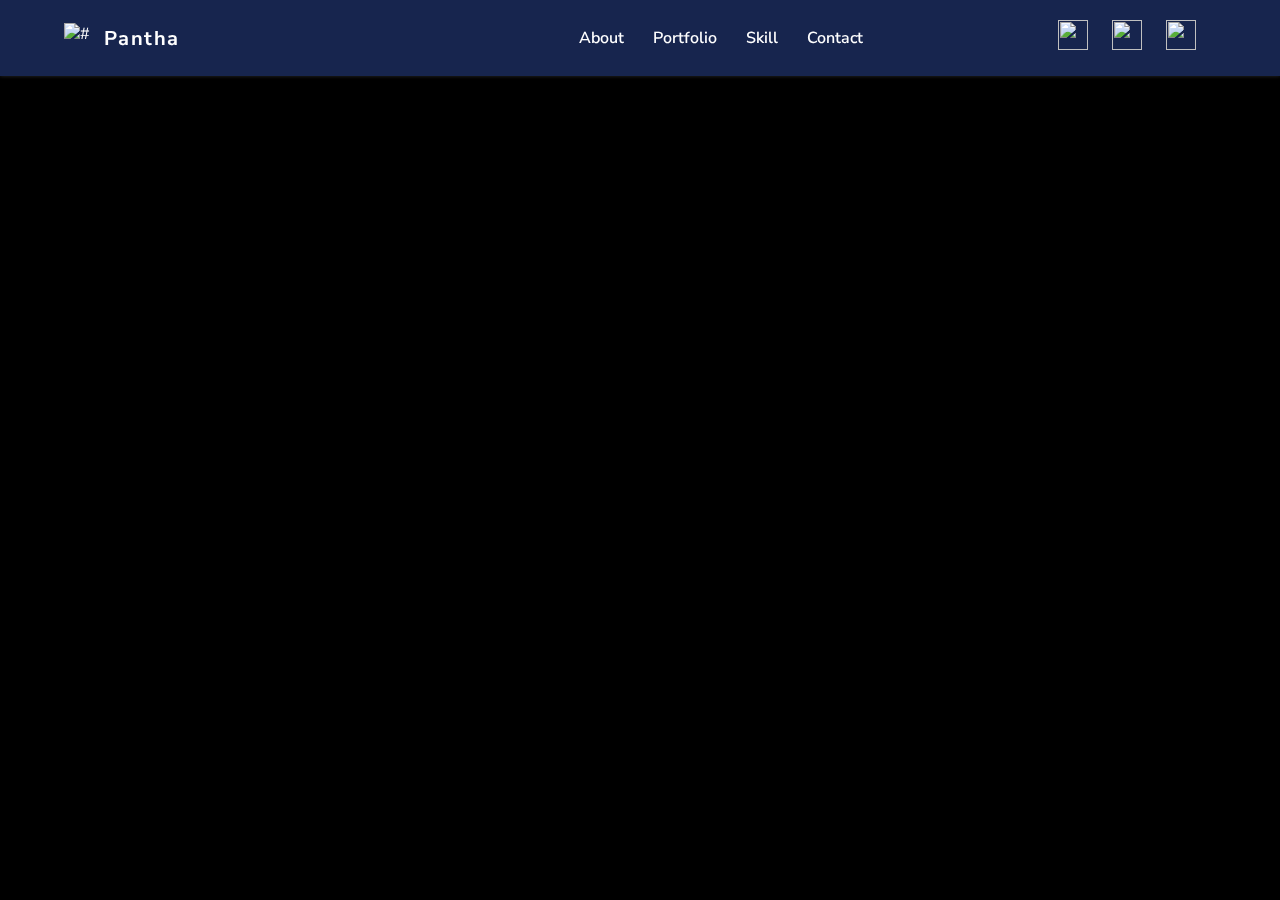
==== index.html @ 3250f6f9 "first commit" ====
<!DOCTYPE html>
<html lang="en">
  <head>
    <meta charset="UTF-8" />
    <meta http-equiv="X-UA-Compatible" content="IE=edge" />
    <meta name="viewport" content="width=device-width, initial-scale=1.0" />
    <title>Portfolio</title>
    <link rel="stylesheet" href="./style.css" />
    <!--- Google Fonts -->
    <link
      href="https://fonts.googleapis.com/css2?family=Nunito+Sans:wght@400;600;700;800&display=swap"
      rel="stylesheet"
    />
  </head>
  <body>
    <!-- <div class="social-link">
      Lorem ipsum dolor sit amet consectetur, adipisicing elit. Quas, quidem
      quasi. Vel similique, ex eaque saepe voluptas sequi. Voluptatum
      dignissimos enim, voluptates quae consequuntur nobis vero atque doloremque
      voluptate eveniet.
    </div> -->
    <div class="navbar">
      <div class="container navbar-box">
        <div class="logo">
          <a href="index.html"
            ><img
              src="https://cdn-icons-png.flaticon.com/512/3800/3800024.png"
              alt="#"
            />
            <p>Pantha</p></a
          >
        </div>
        <div class="nav-menu">
          <li><a href="#">About</a></li>
          <li><a href="#">Portfolio</a></li>
          <li><a href="#">Skill</a></li>
          <li><a href="#">Contact</a></li>
        </div>
        <div class="social-link">
          <li>
            <a href="#"
              ><img
                src="https://cdn-icons-png.flaticon.com/128/2168/2168281.png"
            /></a>
          </li>
          <li>
            <a href="#">
              <img
                src="https://cdn-icons-png.flaticon.com/128/1384/1384015.png"
            /></a>
          </li>
          <li>
            <a href="#">
              <img
                src="https://cdn-icons-png.flaticon.com/128/733/733635.png"
              />
            </a>
          </li>
        </div>
      </div>
    </div>
  </body>
</html>
---- style.css ----
* {
  margin: 0px;
  padding: 0px;
}
body {
  box-sizing: border-box;
  font-family: "Nunito Sans", sans-serif;
  background-color: #000;
  /* color: #fff; */
}
li {
  list-style: none;
}
a {
  text-decoration: none;
}
.container {
  width: 90%;
  margin: 0px auto;
}

/* Social Link*/
/* .social-link {
  width: 100%;
  background: #222222;
  border-bottom: 2px solid #505050;
  border-top: 2px solid #505050;
  color: #fff;
} */

/* Navbar CSS */
.navbar {
  background: #17254e;
  box-shadow: 0px 0px 4px 0px #2b2a2a;
  padding: 20px 0px;
  width: 100%;
  position: fixed;
}
.navbar-box {
  display: flex;
  justify-content: space-between;
  align-items: center;
}
.logo {
  width: 30%;
}
.logo a {
  display: flex;
  align-items: center;
  color: #ffffff;
}
.logo p {
  font-size: 20px;
  font-weight: 700;
  letter-spacing: 0.07em;
}
.logo img {
  height: 30px;
  width: 30px;
  margin-right: 10px;
}
.nav-menu > li {
  display: inline-block;
  margin-right: 25px;
}

.nav-menu > li > a {
  font-size: 16px;
  font-weight: 600;
  color: #ffffff;
}

.nav-menu > li > a:hover {
  border-bottom: 2px solid tomato;
}

.social-link > li {
  display: inline-block;
}
.social-link > li > a > img {
  height: 30px;
  width: 30px;
  margin-right: 20px;
}
.social-link > li > a:hover > img {
  transform: rotate(360deg);
  transition: 850ms;
}
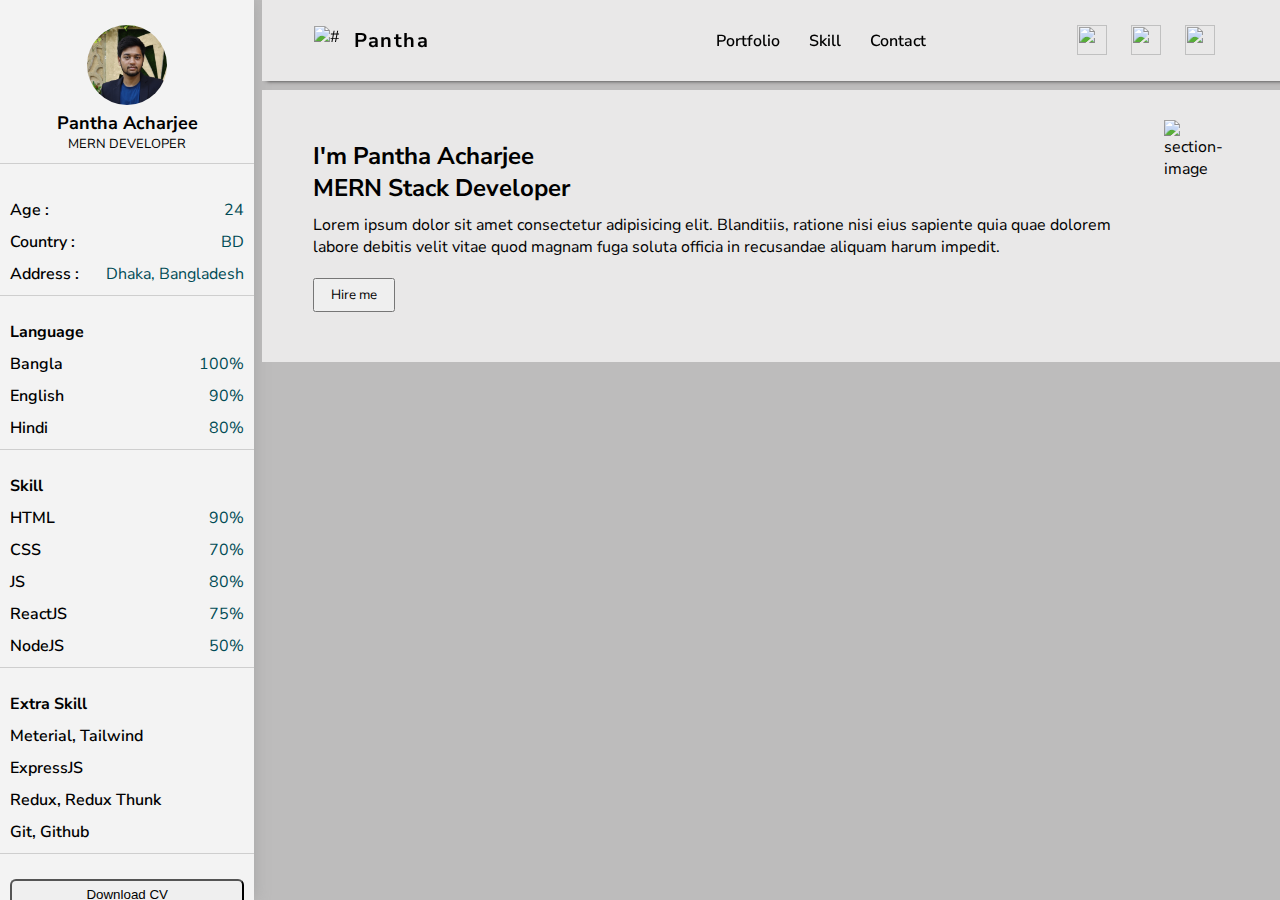
==== commit c50e5270: "first commit" ====
--- a/index.html
+++ b/index.html
@@ -5,6 +5,11 @@
     <meta http-equiv="X-UA-Compatible" content="IE=edge" />
     <meta name="viewport" content="width=device-width, initial-scale=1.0" />
     <title>Portfolio</title>
+    <link
+      rel="icon"
+      type="image/x-icon"
+      href="https://cdn-icons-png.flaticon.com/512/3800/3800024.png"
+    />
     <link rel="stylesheet" href="./style.css" />
     <!--- Google Fonts -->
     <link
@@ -13,49 +18,136 @@
     />
   </head>
   <body>
-    <!-- <div class="social-link">
-      Lorem ipsum dolor sit amet consectetur, adipisicing elit. Quas, quidem
-      quasi. Vel similique, ex eaque saepe voluptas sequi. Voluptatum
-      dignissimos enim, voluptates quae consequuntur nobis vero atque doloremque
-      voluptate eveniet.
-    </div> -->
-    <div class="navbar">
-      <div class="container navbar-box">
-        <div class="logo">
-          <a href="index.html"
-            ><img
-              src="https://cdn-icons-png.flaticon.com/512/3800/3800024.png"
-              alt="#"
-            />
-            <p>Pantha</p></a
-          >
+    <div class="body">
+      <div class="sidebar">
+        <div class="sidebar-logo">
+          <img src="pantha.jpg" alt="my-logo" />
+          <h3>Pantha Acharjee</h3>
+          <p>MERN DEVELOPER</p>
         </div>
-        <div class="nav-menu">
-          <li><a href="#">About</a></li>
-          <li><a href="#">Portfolio</a></li>
-          <li><a href="#">Skill</a></li>
-          <li><a href="#">Contact</a></li>
-        </div>
-        <div class="social-link">
+        <div>
           <li>
-            <a href="#"
-              ><img
-                src="https://cdn-icons-png.flaticon.com/128/2168/2168281.png"
-            /></a>
+            <p>Age :</p>
+            <span>24</span>
           </li>
           <li>
-            <a href="#">
-              <img
-                src="https://cdn-icons-png.flaticon.com/128/1384/1384015.png"
-            /></a>
+            <p>Country :</p>
+            <span>BD</span>
           </li>
           <li>
-            <a href="#">
+            <p>Address :</p>
+            <span>Dhaka, Bangladesh</span>
+          </li>
+        </div>
+        <div>
+          <h4>Language</h4>
+          <li>
+            <p>Bangla</p>
+            <span>100%</span>
+          </li>
+          <li>
+            <p>English</p>
+            <span>90%</span>
+          </li>
+          <li>
+            <p>Hindi</p>
+            <span>80%</span>
+          </li>
+        </div>
+        <div>
+          <h4>Skill</h4>
+          <li>
+            <p>HTML</p>
+            <span>90%</span>
+          </li>
+          <li>
+            <p>CSS</p>
+            <span>70%</span>
+          </li>
+          <li>
+            <p>JS</p>
+            <span>80%</span>
+          </li>
+          <li>
+            <p>ReactJS</p>
+            <span>75%</span>
+          </li>
+          <li>
+            <p>NodeJS</p>
+            <span>50%</span>
+          </li>
+        </div>
+        <div>
+          <h4>Extra Skill</h4>
+          <li>Meterial, Tailwind</li>
+          <li>ExpressJS</li>
+          <li>Redux, Redux Thunk</li>
+          <li>Git, Github</li>
+        </div>
+        <div>
+          <button>Download CV</button>
+        </div>
+      </div>
+      <div class="content">
+        <div class="navbar">
+          <div class="container navbar-box">
+            <div class="logo">
+              <a href="index.html"
+                ><img
+                  src="https://cdn-icons-png.flaticon.com/512/3800/3800024.png"
+                  alt="#"
+                />
+                <p>Pantha</p></a
+              >
+            </div>
+            <div class="nav-menu">
+              <li><a href="#">Portfolio</a></li>
+              <li><a href="#">Skill</a></li>
+              <li><a href="#">Contact</a></li>
+            </div>
+            <div class="social-link">
+              <li>
+                <a href="#"
+                  ><img
+                    src="https://cdn-icons-png.flaticon.com/128/2168/2168281.png"
+                /></a>
+              </li>
+              <li>
+                <a href="#">
+                  <img
+                    src="https://cdn-icons-png.flaticon.com/128/1384/1384015.png"
+                /></a>
+              </li>
+              <li>
+                <a href="#">
+                  <img
+                    src="https://cdn-icons-png.flaticon.com/128/733/733635.png"
+                  />
+                </a>
+              </li>
+            </div>
+          </div>
+        </div>
+        <div class="hero-section">
+          <div class="container hero-section-box">
+            <div class="hero-section-left">
+              <h2>I'm Pantha Acharjee</h2>
+              <h2>MERN Stack Developer</h2>
+              <p>
+                Lorem ipsum dolor sit amet consectetur adipisicing elit.
+                Blanditiis, ratione nisi eius sapiente quia quae dolorem labore
+                debitis velit vitae quod magnam fuga soluta officia in
+                recusandae aliquam harum impedit.
+              </p>
+              <button>Hire me</button>
+            </div>
+            <div class="hero-section-right">
               <img
-                src="https://cdn-icons-png.flaticon.com/128/733/733635.png"
+                src="file:///C:/Users/DCL/Downloads/undraw_learning_sketching_nd4f.svg"
+                alt="section-image"
               />
-            </a>
-          </li>
+            </div>
+          </div>
         </div>
       </div>
     </div>
--- a/style.css
+++ b/style.css
@@ -5,7 +5,8 @@
 body {
   box-sizing: border-box;
   font-family: "Nunito Sans", sans-serif;
-  background-color: #000;
+  background: #bdbcbc;
+
   /* color: #fff; */
 }
 li {
@@ -13,28 +14,101 @@
 }
 a {
   text-decoration: none;
+}
+
+::-webkit-scrollbar {
+  width: 6px;
+  /* padding: 0px 10px; */
+  z-index: 111111111;
+}
+
+/* Track */
+::-webkit-scrollbar-track {
+  background-color: none;
+}
+
+/* Handle */
+::-webkit-scrollbar-thumb {
+  background-color: none;
+  border-radius: 5px;
 }
 .container {
   width: 90%;
   margin: 0px auto;
 }
 
-/* Social Link*/
-/* .social-link {
+.body {
+  display: flex;
+  justify-content: space-between;
+}
+.sidebar {
+  width: 20%;
+  background: #f3f3f3;
+  height: 100vh;
+  /* position: fixed; */
+  top: 0px;
+  left: 0px;
+  overflow-y: auto;
+  box-shadow: 0px 0px 15px 0px #a5a5a5;
+  margin-right: 8px;
+}
+.content {
+  width: 80%;
+  /* position: relative; */
+  /* background: #17254e; */
+  overflow-y: auto;
+  height: 100vh;
+}
+
+/* Sidebar CSS */
+.sidebar-logo {
+  text-align: center;
+}
+.sidebar-logo > img {
+  height: 80px;
+  width: 80px;
+  border-radius: 50%;
+}
+.sidebar-logo > h3 {
+  font-size: 18px;
+}
+.sidebar-logo > p {
+  font-size: 13px;
+}
+.sidebar > div {
+  margin-top: 15px;
+  border-bottom: 1px solid #cecece;
+  padding: 10px;
+}
+.sidebar > div > li {
+  display: flex;
+  justify-content: space-between;
+  align-items: center;
+  margin-top: 10px;
+  font-weight: 600;
+}
+.sidebar > div > li > span {
+  font-weight: 400 !important;
+  color: rgb(0, 75, 85);
+}
+.sidebar > div > button {
   width: 100%;
-  background: #222222;
-  border-bottom: 2px solid #505050;
-  border-top: 2px solid #505050;
-  color: #fff;
-} */
-
+  padding: 6px 0px;
+  border-radius: 6px;
+  cursor: pointer;
+}
+.sidebar > div > button:hover {
+  background-color: rgb(0, 255, 221);
+}
 /* Navbar CSS */
 .navbar {
-  background: #17254e;
-  box-shadow: 0px 0px 4px 0px #2b2a2a;
+  background: #e9e8e8;
+  box-shadow: 5px 0px 4px 0px #2b2a2a;
   padding: 20px 0px;
-  width: 100%;
+  width: 80%;
   position: fixed;
+  color: #000;
+  z-index: 11111111;
 }
 .navbar-box {
   display: flex;
@@ -47,7 +121,7 @@
 .logo a {
   display: flex;
   align-items: center;
-  color: #ffffff;
+  color: #000;
 }
 .logo p {
   font-size: 20px;
@@ -67,13 +141,16 @@
 .nav-menu > li > a {
   font-size: 16px;
   font-weight: 600;
-  color: #ffffff;
+  color: #000;
 }
 
 .nav-menu > li > a:hover {
   border-bottom: 2px solid tomato;
 }
 
+.social-link {
+  margin-top: 5px;
+}
 .social-link > li {
   display: inline-block;
 }
@@ -86,3 +163,46 @@
   transform: rotate(360deg);
   transition: 850ms;
 }
+
+/* Hero Section */
+.hero-section {
+  padding: 30px 0px;
+  margin-top: 90px;
+  background: #e9e8e8;
+}
+.hero-section-box {
+  display: flex;
+  justify-content: space-between;
+}
+.hero-section-left {
+  padding: 20px 0px;
+  padding-right: 40px !important;
+}
+.hero-section-left > p {
+  margin-top: 10px;
+}
+.hero-section-left > button {
+  margin-top: 20px;
+  padding: 6px 16px;
+  cursor: pointer;
+  font-weight: 400;
+  font-family: "Nunito Sans";
+}
+.hero-section-right > img {
+  height: 200px;
+}
+
+@media screen and (max-width: 1200px) {
+  .sidebar {
+    width: 27%;
+  }
+  .content {
+    width: 73%;
+  }
+  .navbar {
+    width: 73%;
+  }
+  .social-link {
+    display: none;
+  }
+}
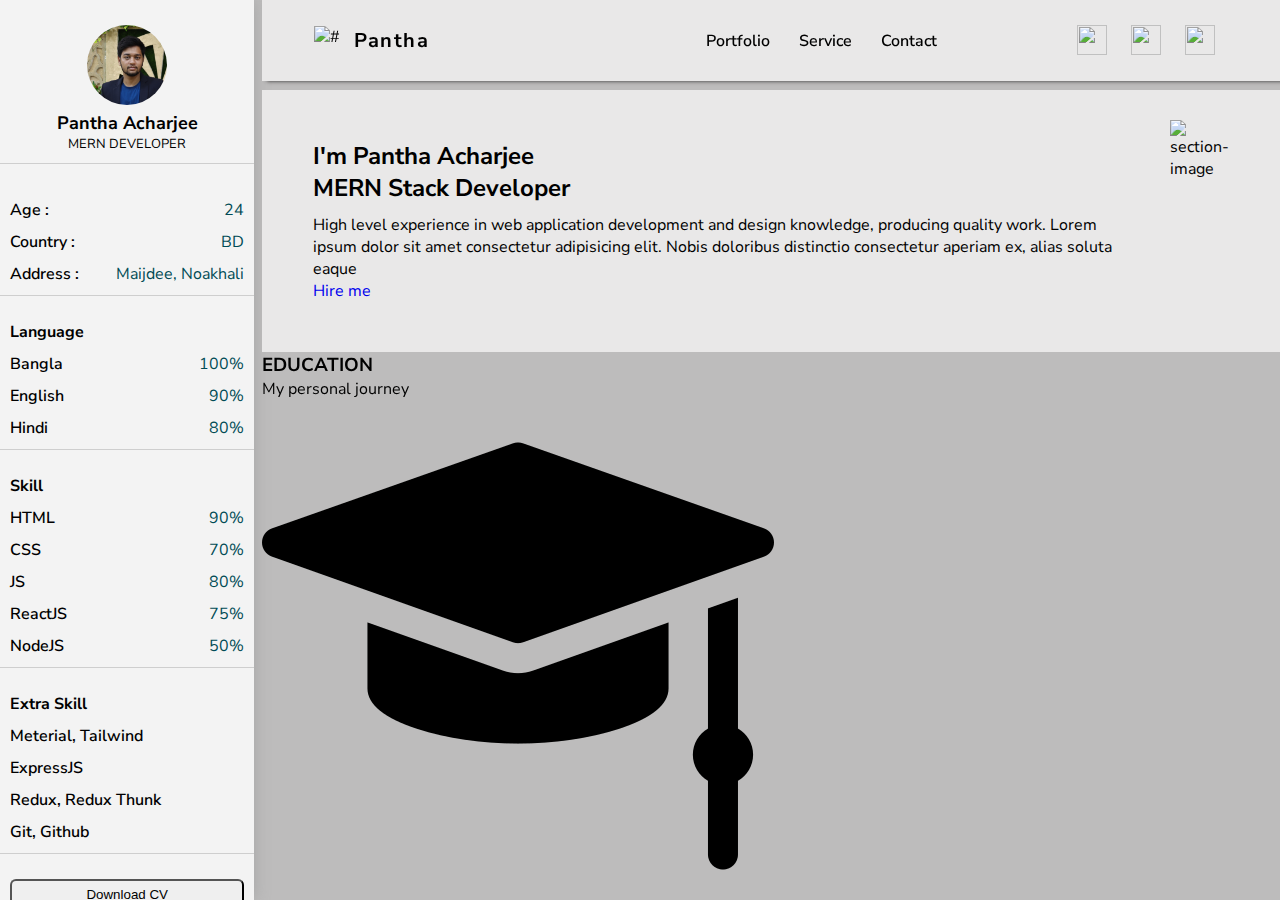
==== commit 98d1838a: "first commit" ====
--- a/index.html
+++ b/index.html
@@ -36,7 +36,7 @@
           </li>
           <li>
             <p>Address :</p>
-            <span>Dhaka, Bangladesh</span>
+            <span>Maijdee, Noakhali</span>
           </li>
         </div>
         <div>
@@ -101,9 +101,9 @@
               >
             </div>
             <div class="nav-menu">
-              <li><a href="#">Portfolio</a></li>
-              <li><a href="#">Skill</a></li>
-              <li><a href="#">Contact</a></li>
+              <li><a href="./portfolio/portfolio.html">Portfolio</a></li>
+              <li><a href="#">Service</a></li>
+              <li><a href="./contact/contact.html">Contact</a></li>
             </div>
             <div class="social-link">
               <li>
@@ -134,12 +134,12 @@
               <h2>I'm Pantha Acharjee</h2>
               <h2>MERN Stack Developer</h2>
               <p>
-                Lorem ipsum dolor sit amet consectetur adipisicing elit.
-                Blanditiis, ratione nisi eius sapiente quia quae dolorem labore
-                debitis velit vitae quod magnam fuga soluta officia in
-                recusandae aliquam harum impedit.
+                High level experience in web application development and design
+                knowledge, producing quality work. Lorem ipsum dolor sit amet
+                consectetur adipisicing elit. Nobis doloribus distinctio
+                consectetur aperiam ex, alias soluta eaque
               </p>
-              <button>Hire me</button>
+              <a href="#">Hire me</a>
             </div>
             <div class="hero-section-right">
               <img
@@ -149,6 +149,102 @@
             </div>
           </div>
         </div>
+        <div class="education">
+          <div class="education-box">
+            <h3>EDUCATION</h3>
+            <p>My personal journey</p>
+            <div class="education-box-container">
+              <div class="education-box-content">
+                <img src="./imagepng.png" />
+                <h4>Bechelor of Computer Science and Engineering</h4>
+                <p>Deffodil International University</p>
+                <span>2020-Running</span>
+              </div>
+              <div class="education-box-content">
+                <img src="./imagepng.png" />
+                <h4>Higher Secondary Certificate</h4>
+                <p>Noakhali Govt College</p>
+                <span>2016-2018</span>
+              </div>
+              <div class="education-box-content">
+                <img src="./imagepng.png" />
+                <h4>Secondary School Certificate</h4>
+                <p>Arun Chandra High School</p>
+                <span>2014-2016</span>
+              </div>
+            </div>
+          </div>
+          <div class="portfolio">
+            <div class="portfolio-box">
+              <h3>PORTFOLIO</h3>
+              <p>My little experience</p>
+              <div class="portfolio-box-container">
+                <div class="portfolio-box-content">
+                  <img src="./portfolioImage/image1.png" />
+                  <h4>Travel and Tourism</h4>
+                  <p>
+                    Lorem ipsum dolor sit amet consectetur adipisicing elit.
+                    Quod nobis illo quo aspernatur libero
+                  </p>
+                  <button>More Information</button>
+                </div>
+                <div class="portfolio-box-content">
+                  <img src="./portfolioImage/image2.png" />
+                  <h4>Gamdias NFT Site</h4>
+                  <p>
+                    Lorem ipsum dolor sit amet consectetur adipisicing elit.
+                    Quod nobis illo quo aspernatur libero
+                  </p>
+                  <button>More Information</button>
+                </div>
+                <div class="portfolio-box-content">
+                  <img src="./portfolioImage/image3.png" />
+                  <h4>D3 Nft Exchange</h4>
+                  <p>
+                    Lorem ipsum dolor sit amet consectetur adipisicing elit.
+                    Quod nobis illo quo aspernatur libero
+                  </p>
+                  <button>More Information</button>
+                </div>
+              </div>
+              <div class="portfolio-box-container">
+                <div class="portfolio-box-content">
+                  <img src="./portfolioImage/image4.png" />
+                  <h4>XBORG Nft Site</h4>
+                  <p>
+                    Lorem ipsum dolor sit amet consectetur adipisicing elit.
+                    Quod nobis illo quo aspernatur libero
+                  </p>
+                  <button>More Information</button>
+                </div>
+                <div class="portfolio-box-content">
+                  <img src="./portfolioImage/image5.png" />
+                  <h4>Hyper Vault NFT Exchange Site</h4>
+                  <p>
+                    Lorem ipsum dolor sit amet consectetur adipisicing elit.
+                    Quod nobis illo quo aspernatur libero
+                  </p>
+                  <button>More Information</button>
+                </div>
+                <div class="portfolio-box-content">
+                  <img src="./portfolioImage/image6.png" />
+                  <h4>Simple NFT Site</h4>
+                  <p>
+                    Lorem ipsum dolor sit amet consectetur adipisicing elit.
+                    Quod nobis illo quo aspernatur libero
+                  </p>
+                  <button>More Information</button>
+                </div>
+              </div>
+              <a href="./portfolio/portfolio.html" class="show-more"
+                >Show more</a
+              >
+            </div>
+          </div>
+        </div>
+        <div class="footer">
+          <p>panthaacharjee@copyright2023-all right reserved</p>
+        </div>
       </div>
     </div>
   </body>
